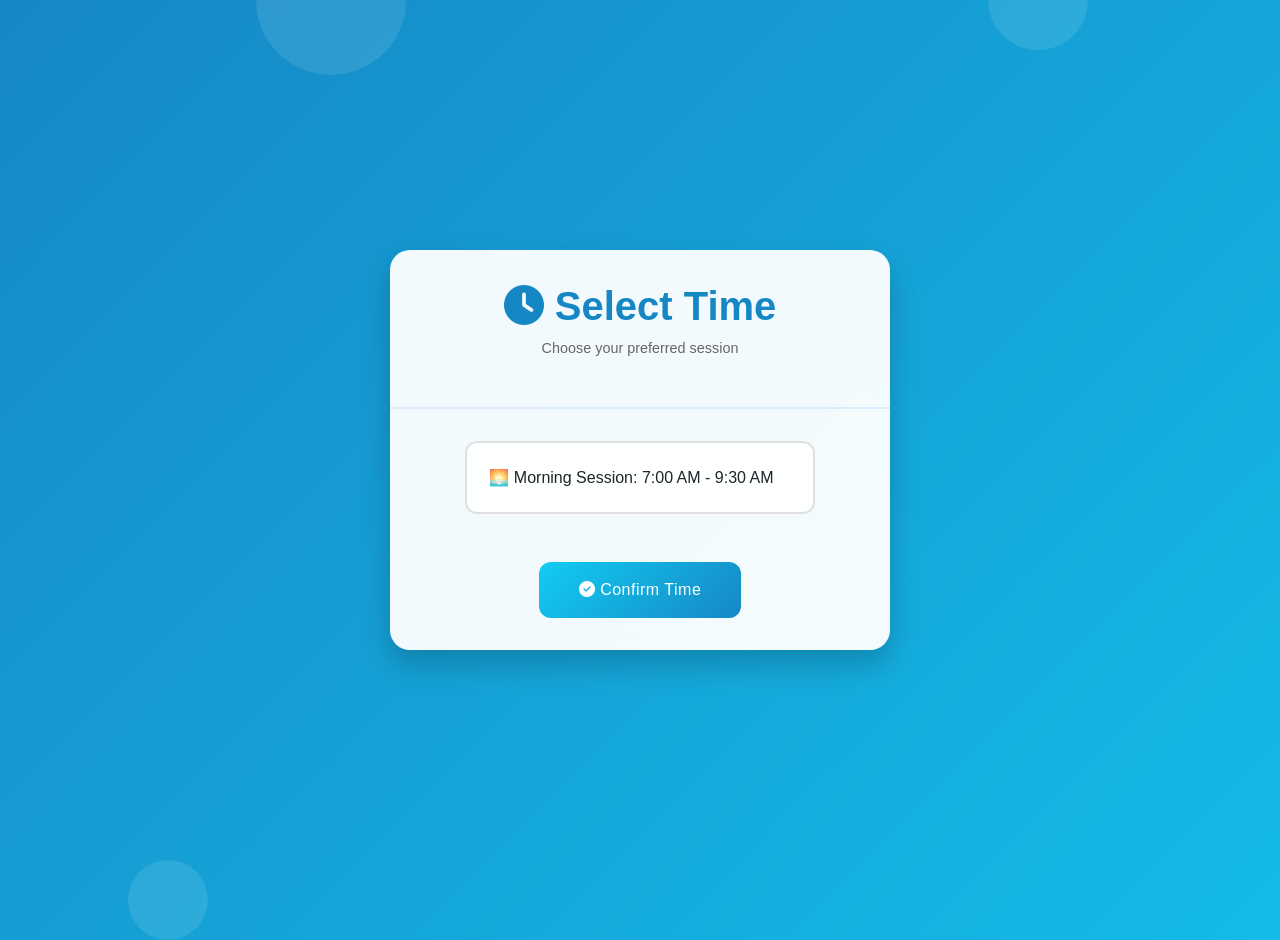
==== templates/select_timeslot.html @ d89860ec "map for partner is done" ====
<!DOCTYPE html>
<html lang="en">
<head>
    <meta charset="UTF-8">
    <meta name="viewport" content="width=device-width, initial-scale=1.0">
    <title>Select Time Slot</title>
    <!-- Bootstrap CSS -->
    <link href="https://cdn.jsdelivr.net/npm/bootstrap@5.3.0/dist/css/bootstrap.min.css" rel="stylesheet">
    <!-- Font Awesome -->
    <link rel="stylesheet" href="https://cdnjs.cloudflare.com/ajax/libs/font-awesome/6.4.0/css/all.min.css">
    <style>
        * {
            font-family: 'Poppins', sans-serif;
            transition: all 0.3s ease;
        }

        body {
            min-height: 100vh;
            margin: 0;
            display: flex;
            align-items: center;
            justify-content: center;
            background: linear-gradient(-45deg, #13ccf1, #1687c5, #13ccf1, #1687c5);
            background-size: 400% 400%;
            animation: gradientAnimation 15s ease infinite;
            overflow: hidden;
        }

        @keyframes gradientAnimation {
            0% { background-position: 0% 50%; }
            50% { background-position: 100% 50%; }
            100% { background-position: 0% 50%; }
        }

        .floating-bubble {
            position: absolute;
            border-radius: 50%;
            background: rgba(255, 255, 255, 0.1);
            animation: float 15s infinite linear;
        }

        @keyframes float {
            0% { transform: translateY(0) rotate(0deg); }
            50% { transform: translateY(-100vh) rotate(180deg); }
            100% { transform: translateY(0) rotate(360deg); }
        }

        .card {
            border: none;
            border-radius: 20px;
            box-shadow: 0 15px 30px rgba(0, 0, 0, 0.2);
            background: rgba(255, 255, 255, 0.95);
            backdrop-filter: blur(10px);
            width: 90%;
            max-width: 500px;
            z-index: 2;
            transform: translateY(0);
        }

        .card:hover {
            transform: translateY(-5px);
        }

        .card-header {
            background: transparent;
            border-bottom: 2px solid rgba(0, 123, 255, 0.1);
            padding: 2rem;
            text-align: center;
        }
        .form-select {
            border: 2px solid #e0e0e0;
            border-radius: 12px;
            padding: 1.4rem; /* Increased padding */
            font-size: 1rem;
            width: 100%;
            max-width: 350px; /* Increased width */
            margin: 0 auto;
            display: block;
            background: rgba(255, 255, 255, 0.9);
            transition: all 0.3s ease;
            white-space: nowrap; /* Ensures the text remains in one line */
            text-align: left; /* Aligns text properly */
        }
        

        .form-select:focus {
            border-color: #13ccf1;
            box-shadow: 0 0 0 3px rgba(19, 204, 241, 0.25);
        }

        .btn-primary {
            background: linear-gradient(135deg, #13ccf1, #1687c5);
            border: none;
            padding: 1rem 2.5rem;
            border-radius: 12px;
            font-weight: 500;
            letter-spacing: 0.5px;
            position: relative;
            overflow: hidden;
            margin-top: 1.5rem;
        }

        .btn-primary:hover {
            transform: translateY(-2px);
            box-shadow: 0 5px 20px rgba(19, 204, 241, 0.3);
        }

        .time-slot-option {
            padding: 1rem;
            margin: 0.5rem 0;
            border-left: 4px solid #13ccf1;
            background: rgba(19, 204, 241, 0.05);
        }

        .card-body {
            padding: 2rem;
            text-align: center;
        }

        .title {
            color: #1687c5;
            font-weight: 600;
            margin-bottom: 0.5rem;
        }

        .subtitle {
            color: #666;
            font-size: 0.9rem;
        }
    </style>
</head>
<body>
    <!-- Animated Background Elements -->
    <div class="floating-bubble" style="width: 150px; height: 150px; top: -75px; left: 20%;"></div>
    <div class="floating-bubble" style="width: 100px; height: 100px; top: -50px; right: 15%;"></div>
    <div class="floating-bubble" style="width: 80px; height: 80px; bottom: -40px; left: 10%;"></div>

    <!-- Centered Card -->
    <div class="card">
        <div class="card-header">
            <h1 class="title"><i class="fas fa-clock"></i> Select Time</h1>
            <p class="subtitle">Choose your preferred session</p>
        </div>
        <div class="card-body">
            <form method="POST">
                <div class="mb-4">
                    <select class="form-select" name="timeslot" required>
                        <option value="07:00:00-09:30:00" class="time-slot-option">
                            🌅 Morning Session: 7:00 AM - 9:30 AM
                        </option>
                        <option value="09:30:00-12:00:00" class="time-slot-option">
                            ☀️ Late Morning: 9:30 AM - 12:00 PM
                        </option>
                        <option value="12:00:00-14:30:00" class="time-slot-option">
                            🍽️ Afternoon: 12:00 PM - 2:30 PM
                        </option>
                    </select>
                </div>
                <button type="submit" class="btn btn-primary">
                    <i class="fas fa-check-circle"></i> Confirm Time
                </button>
            </form>
        </div>
    </div>

    <!-- Bootstrap JS -->
    <script src="https://cdn.jsdelivr.net/npm/bootstrap@5.3.0/dist/js/bootstrap.bundle.min.js"></script>
</body>
</html>
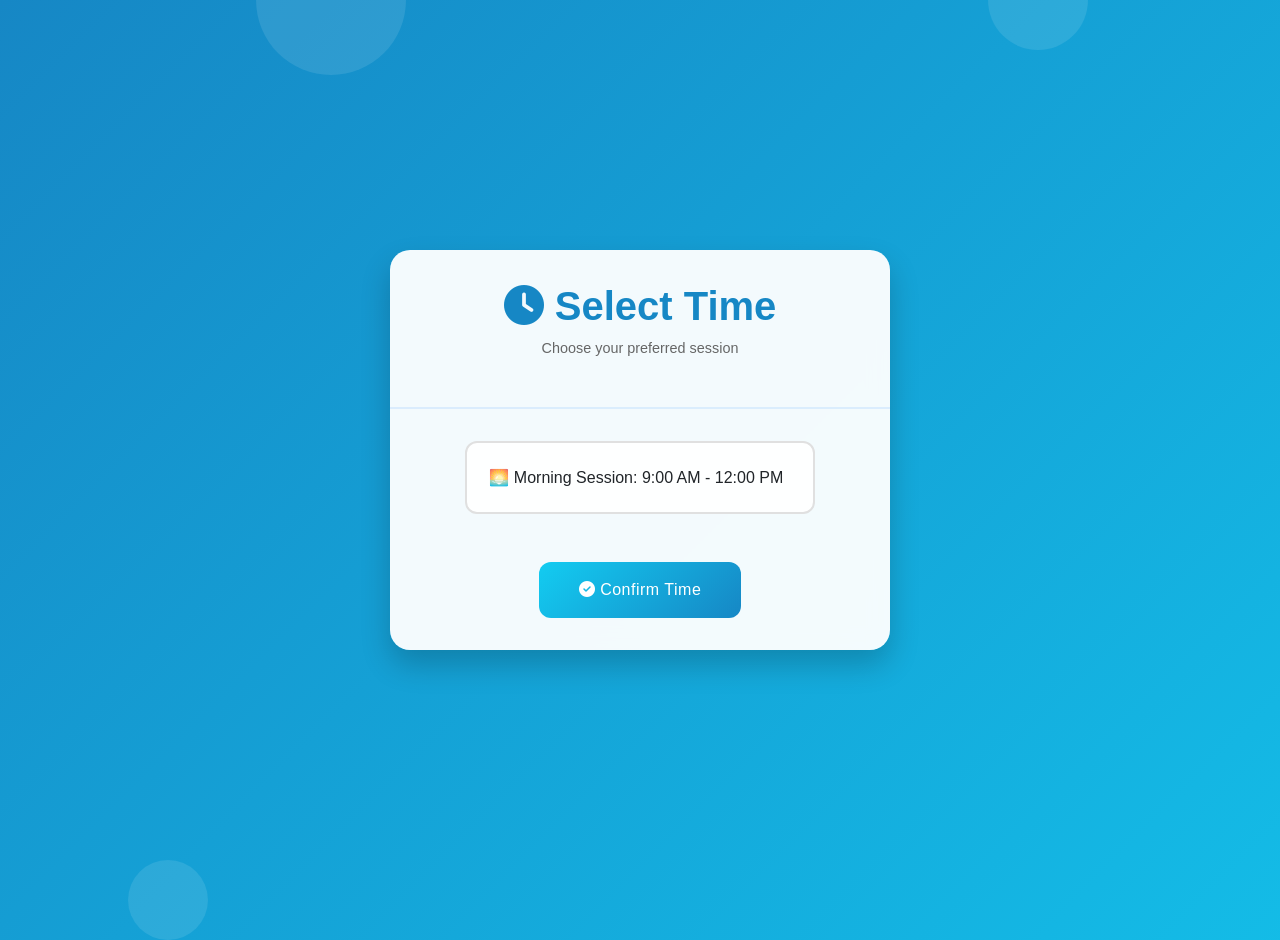
==== commit ab2f0dee: "dynamic dashboard  done" ====
--- a/templates/select_timeslot.html
+++ b/templates/select_timeslot.html
@@ -145,14 +145,17 @@
             <form method="POST">
                 <div class="mb-4">
                     <select class="form-select" name="timeslot" required>
-                        <option value="07:00:00-09:30:00" class="time-slot-option">
-                            🌅 Morning Session: 7:00 AM - 9:30 AM
+                        <option value="09:00-12:00" class="time-slot-option">
+                            🌅 Morning Session: 9:00 AM - 12:00 PM
                         </option>
-                        <option value="09:30:00-12:00:00" class="time-slot-option">
-                            ☀️ Late Morning: 9:30 AM - 12:00 PM
+                        <option value="12:00-15:00" class="time-slot-option">
+                            ☀️ Afternoon: 12:00 PM - 3:00 PM
                         </option>
-                        <option value="12:00:00-14:30:00" class="time-slot-option">
-                            🍽️ Afternoon: 12:00 PM - 2:30 PM
+                        <option value="15:00-18:00" class="time-slot-option">
+                            🍽️ Evening: 3:00 PM - 6:00 PM
+                        </option>
+                        <option value="18:00-21:00" class="time-slot-option">
+                            🌙 Night: 6:00 PM - 9:00 PM
                         </option>
                     </select>
                 </div>
